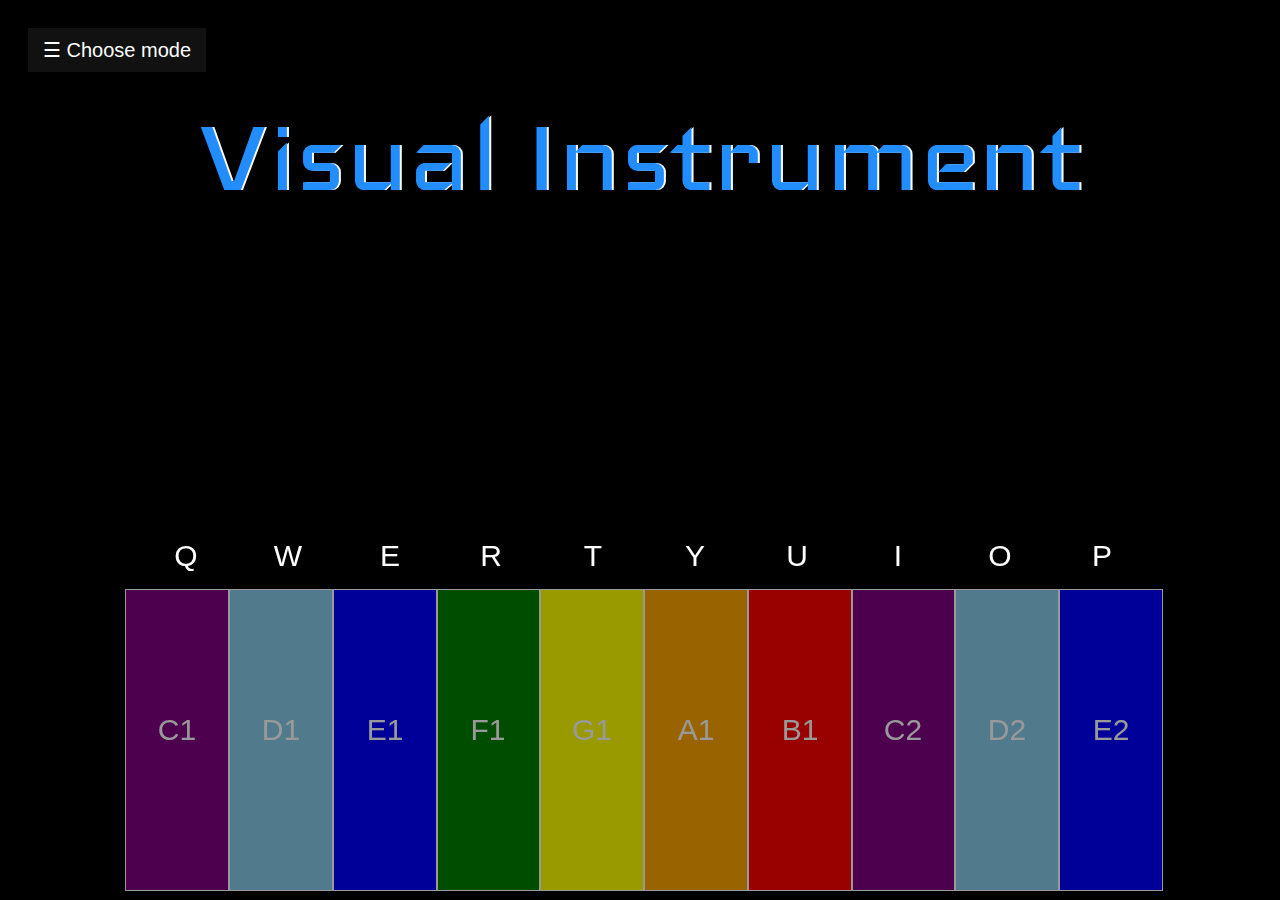
==== main_keyboard.html @ a52c71ea "submit github.io" ====
<!DOCTYPE html>
<html lang="en">

<head>
    <meta charset="UTF-8">
    <meta http-equiv="X-UA-Compatible" content="IE=edge">
    <meta name="viewport" content="width=device-width, initial-scale=1.0">
    <title>Visual instrument</title>
    <link rel="stylesheet" href="./styles/main.css">
    <link rel="preconnect" href="https://fonts.googleapis.com">
    <link rel="preconnect" href="https://fonts.gstatic.com" crossorigin>
    <link href="https://fonts.googleapis.com/css2?family=Iceland&display=swap" rel="stylesheet">
    
</head>


<body >
    <div>
        <ul class="circles">
            <li></li>
            <li></li>
            <li></li>
            <li></li>
            <li></li>
            <li></li>
            <li></li>
            <li></li>
            <li></li>
            <li></li>
        </ul>
    </div>
    
    <div id="mySidebar" class="sidebar">
        <a href="javascript:void(0)" class="closebtn" onclick="closeNav()">&times;</a>
        <a href="./main.html">mouse</a>
        <a href="./main_onClick.html">Gamemode</a>
        <a href="#">Clients</a>
        <a href="#">Contact</a>
    </div>
    <div id="main">
        <button class="openbtn" onclick="openNav()">&#9776; Choose mode</button>
    </div>
    
    <div class="title">
        <p id="appTitle">Visual Instrument</p>
    </div>
    <div class="piano">
        <div class="keytype">
            <canvas id="Q"></canvas>
            <canvas id="W"></canvas>
            <canvas id="E"></canvas>
            <canvas id="R"></canvas>
            <canvas id="T"></canvas>
            <canvas id="Y"></canvas>
            <canvas id="U"></canvas>
            <canvas id="I"></canvas>
            <canvas id="O"></canvas>
            <canvas id="P"></canvas>
            
        </div>
        <div class="key">
            <canvas class="note" id="C1"></canvas>
            <canvas class="note" id="D1"></canvas>
            <canvas class="note" id="E1"></canvas>
            <canvas class="note" id="F1"></canvas>
            <canvas class="note" id="G1"></canvas>
            <canvas class="note" id="A1"></canvas>
            <canvas class="note" id="B1"></canvas>
            <canvas class="note" id="C2"></canvas>
            <canvas class="note" id="D2"></canvas>
            <canvas class="note" id="E2"></canvas>
            
        </div>
    </div>
    <script src="./scripts/tons.js"></script>
</body>

</html>
---- styles/main.css ----
body{
    background-color: black;
    /* background-color: #222222; */
    /* background: repeating-linear-gradient(
    45deg,#2b2b2b 0%,#2b2b2b 10%,#222222 0%,#222222 50%
    )
    0 / 15px 15px; */
}
.key {
    display: flex;
    
    position: absolute;
    bottom: 1%;
    justify-content: center;
}
.key canvas{
    width: 8%;
    height: 300px;
    object-fit: none;
    border: white;
    border-style: solid;
    border-width: thin;
}
.keytype canvas{
    width: 8%;
    height: 650px;
    object-fit: none;
    border: none;
    border-style: none;
    border-width: thin;
}
.keytype {
    display: flex;
    position: absolute;
    bottom: 1%;
    justify-content: center;
}
.key canvas:hover{
    transform: scale(1.05);
    z-index: 1;
}
.tran{
    transform: scale(1.05);
    z-index: 1;
}
.title p {
    
    text-align: center;
    font-size: 8em;
    margin-bottom: 0;
    margin-top: 0;
    line-height: 1;
    text-decoration: none;
    color: #228dff;
    font-family: "Iceland";
    text-shadow: 2px 0 0 #fff;
    }
.title p:hover{
    color: #fff;
    animation: neon2 1.5s ease-in-out infinite alternate;
}
@keyframes neon2 {
    from {
        text-shadow: 0 0 10px #fff, 0 0 20px #fff, 0 0 30px #fff, 0 0 40px #228dff,
        0 0 70px #228dff, 0 0 80px #228dff, 0 0 100px #228dff, 0 0 150px #228dff;
    }
    to {
        text-shadow: 0 0 5px #fff, 0 0 10px #fff, 0 0 15px #fff, 0 0 20px #228dff,
        0 0 35px #228dff, 0 0 40px #228dff, 0 0 50px #228dff, 0 0 75px #228dff;
    }
    }
#C1,#C2,#C3{
    background-color: purple;
    opacity: 0.6;
}
#D1,#D2,#D3{
    background-color: skyblue;
    opacity: 0.6;
}
#E1,#E2,#E3{
    background-color: blue;
    opacity: 0.6;
}
#F1,#F2,#F3{
    background-color: green;
    opacity: 0.6;
}
#G1,#G2,#G3{
    background-color: yellow;
    opacity: 0.6;
}
#A1,#A2,#A3{
    background-color: orange;
    opacity: 0.6;
}
#B1,#B2,#B3{
    background-color: red;
    opacity: 0.6;
}
#C1:hover {
    opacity: 1;
}
#D1:hover {
    opacity: 1;
}#E1:hover {
    opacity: 1;
}#F1:hover {
    opacity: 1;
}#G1:hover {
    opacity: 1;
}#A1:hover {
    opacity: 1;
}#B1:hover {
    opacity: 1;
}#C2:hover {
    opacity: 1;
}
#D2:hover {
    opacity: 1;
}#E2:hover {
    opacity: 1;
}

.sidebar {
    height: 100%; /* 100% Full-height */
    width: 0; /* 0 width - change this with JavaScript */
    position: fixed; /* Stay in place */
    z-index: 1; /* Stay on top */
    top: 0;
    left: 0;
    background-color: #111; /* Black*/
    overflow-x: hidden; /* Disable horizontal scroll */
    padding-top: 60px; /* Place content 60px from the top */
    transition: 0.5s; /* 0.5 second transition effect to slide in the sidebar */
  }
  
  /* The sidebar links */
  .sidebar a {
    padding: 8px 8px 8px 32px;
    text-decoration: none;
    font-size: 22px;
    color: #818181;
    display: block;
    transition: 0.3s;
  }
  
  /* When you mouse over the navigation links, change their color */
  .sidebar a:hover {
    color: #f1f1f1;
    transform: scale(1.25);
  }
  
  /* Position and style the close button (top right corner) */
  .sidebar .closebtn {
    position: absolute;
    top: 0;
    right: 25px;
    font-size: 32px;
    margin-left: 50px;
  }
  
  /* The button used to open the sidebar */
  .openbtn {
    font-size: 20px;
    cursor: pointer;
    background-color: #111;
    color: white;
    padding: 10px 15px;
    border: none;
  }
  
  .openbtn:hover {
    background-color: #444;
  }
  
  /* Style page content - use this if you want to push the page content to the right when you open the side navigation */
  #main {
    transition: margin-left .5s; /* If you want a transition effect */
    padding: 20px;
  }
  
  /* On smaller screens, where height is less than 450px, change the style of the sidenav (less padding and a smaller font size) */
  @media screen and (max-height: 450px) {
    .sidebar {padding-top: 15px;}
    .sidebar a {font-size: 18px;}
  }
  @import url('https://fonts.googleapis.com/css?family=Exo:400,700');

  /* .area{
      background: #4e54c8;  
      background: -webkit-linear-gradient(to left, #8f94fb, #4e54c8);  
      width: 100%;
      height:100vh;
      
     
  } */
  
  .circles{
      position: absolute;
      z-index: -100;
      top: 0;
      left: 0;
      width: 95%;
      height: 95%;
      overflow: hidden;
  }
  
  .circles li{
      position: absolute;
      display: block;
      list-style: none;
      width: 20px;
      height: 20px;
      background: rgba(255, 255, 255, 0.2);
      animation: animate 25s linear infinite;
      bottom: -150px;
      
  }
  
  .circles li:nth-child(1){
      left: 25%;
      width: 80px;
      height: 80px;
      animation-delay: 0s;
  }
  
  
  .circles li:nth-child(2){
      left: 10%;
      width: 20px;
      height: 20px;
      animation-delay: 2s;
      animation-duration: 12s;
  }
  
  .circles li:nth-child(3){
      left: 70%;
      width: 20px;
      height: 20px;
      animation-delay: 4s;
  }
  
  .circles li:nth-child(4){
      left: 40%;
      width: 60px;
      height: 60px;
      animation-delay: 0s;
      animation-duration: 18s;
  }
  
  .circles li:nth-child(5){
      left: 65%;
      width: 20px;
      height: 20px;
      animation-delay: 0s;
  }
  
  .circles li:nth-child(6){
      left: 75%;
      width: 110px;
      height: 110px;
      animation-delay: 3s;
  }
  
  .circles li:nth-child(7){
      left: 35%;
      width: 150px;
      height: 150px;
      animation-delay: 7s;
  }
  
  .circles li:nth-child(8){
      left: 50%;
      width: 25px;
      height: 25px;
      animation-delay: 15s;
      animation-duration: 45s;
  }
  
  .circles li:nth-child(9){
      left: 20%;
      width: 15px;
      height: 15px;
      animation-delay: 2s;
      animation-duration: 35s;
  }
  
  .circles li:nth-child(10){
      left: 85%;
      width: 150px;
      height: 150px;
      animation-delay: 0s;
      animation-duration: 11s;
  }
  
  
  
  @keyframes animate {
  
      0%{
          transform: translateY(0) rotate(0deg);
          opacity: 1;
          border-radius: 0;
      }
  
      100%{
          transform: translateY(-1000px) rotate(720deg);
          opacity: 0;
          border-radius: 50%;
      }
  
  }
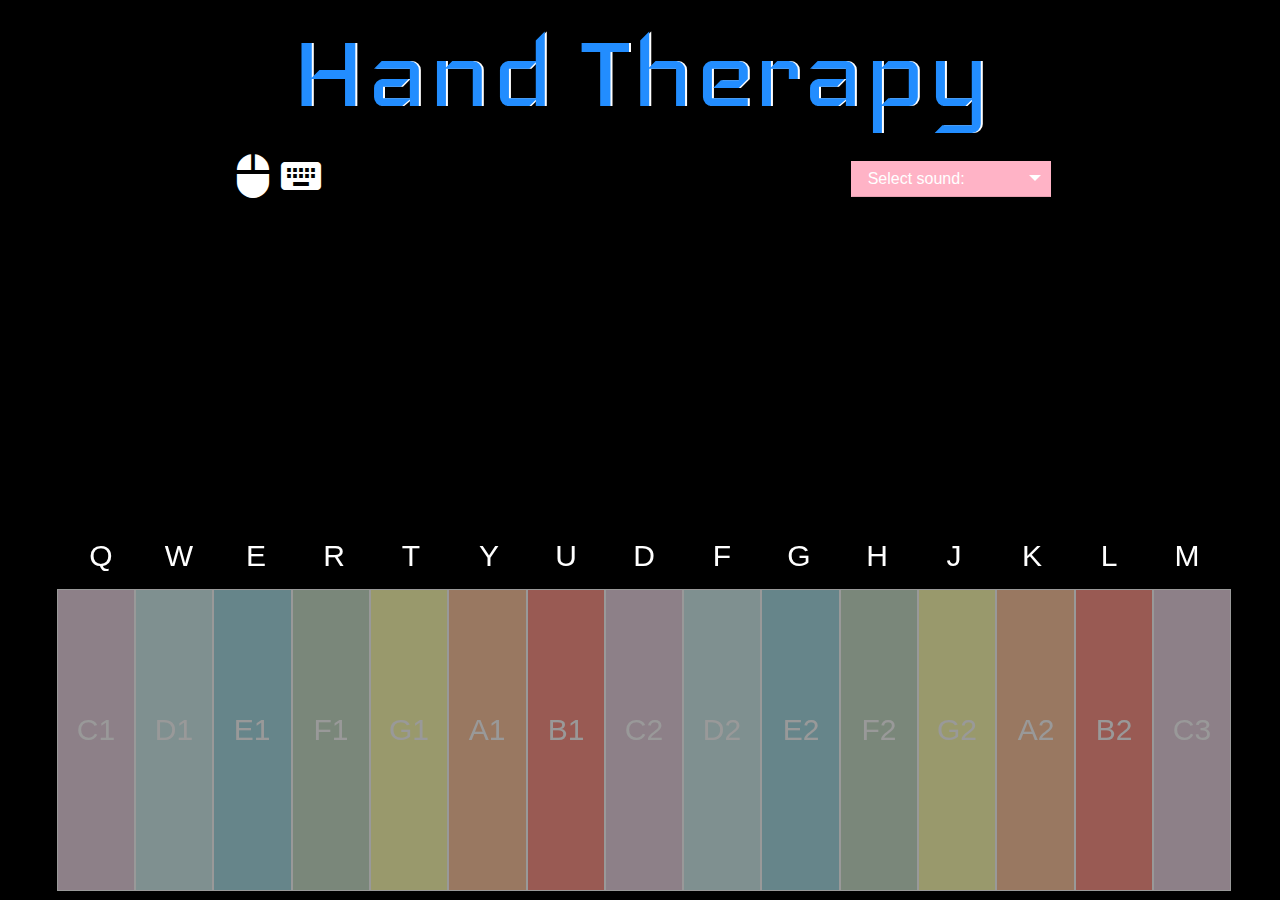
==== commit babb9ccb: "update" ====
--- a/main_keyboard.html
+++ b/main_keyboard.html
@@ -10,11 +10,14 @@
     <link rel="preconnect" href="https://fonts.googleapis.com">
     <link rel="preconnect" href="https://fonts.gstatic.com" crossorigin>
     <link href="https://fonts.googleapis.com/css2?family=Iceland&display=swap" rel="stylesheet">
+    <link href="https://fonts.googleapis.com/icon?family=Material+Icons" rel="stylesheet">
     
 </head>
 
 
 <body >
+
+
     <div>
         <ul class="circles">
             <li></li>
@@ -29,21 +32,38 @@
             <li></li>
         </ul>
     </div>
-    
-    <div id="mySidebar" class="sidebar">
-        <a href="javascript:void(0)" class="closebtn" onclick="closeNav()">&times;</a>
-        <a href="./main.html">mouse</a>
-        <a href="./main_onClick.html">Gamemode</a>
-        <a href="#">Clients</a>
-        <a href="#">Contact</a>
+
+
+    <div class="title">
+        <p id="appTitle">Hand Therapy</p>
     </div>
-    <div id="main">
-        <button class="openbtn" onclick="openNav()">&#9776; Choose mode</button>
+    <div class="option">
+        <div class="selectpage">
+            <p id="pageicon">
+                <a class="material-icons md-48" href="./main.html" style="color: white;">mouse</a>
+                <a class="material-icons md-48" href="./main_keyboard.html" style="color: white;">keyboard</a>
+                <a class="material-icons md-48" href="./main_onClick.html" style="color: white;">sports_esports</a>
+                <a class="material-icons md-48" href="./lesson.html" style="color: white;">waving_hand</a>
+            </p>
+        </div>
+        <div class="settingform">
+            <form>
+                <div class="set">
+                    <div class="custom-select" id="set"style="width:200px;">
+                        <select name="sound" id="sound">
+                            <option value="sound">Select sound:</option>
+                            <option value="piano">Piano</option>
+                            <option value="guitar">Guitar</option>
+                            <option value="bass">Bass</option>
+                        </select>
+                        
+                    </div>
+                </div>
+                
+            </form>
+        </div>
     </div>
     
-    <div class="title">
-        <p id="appTitle">Visual Instrument</p>
-    </div>
     <div class="piano">
         <div class="keytype">
             <canvas id="Q"></canvas>
@@ -53,10 +73,15 @@
             <canvas id="T"></canvas>
             <canvas id="Y"></canvas>
             <canvas id="U"></canvas>
-            <canvas id="I"></canvas>
-            <canvas id="O"></canvas>
-            <canvas id="P"></canvas>
-            
+            <canvas id="D"></canvas>
+            <canvas id="F"></canvas>
+            <canvas id="G"></canvas>
+            <canvas id="H"></canvas>
+            <canvas id="J"></canvas>
+            <canvas id="K"></canvas>
+            <canvas id="L"></canvas>
+            <canvas id="M"></canvas>
+
         </div>
         <div class="key">
             <canvas class="note" id="C1"></canvas>
@@ -69,10 +94,18 @@
             <canvas class="note" id="C2"></canvas>
             <canvas class="note" id="D2"></canvas>
             <canvas class="note" id="E2"></canvas>
-            
+            <canvas class="note" id="F2"></canvas>
+            <canvas class="note" id="G2"></canvas>
+            <canvas class="note" id="A2"></canvas>
+            <canvas class="note" id="B2"></canvas>
+            <canvas class="note" id="C3"></canvas>
         </div>
     </div>
     <script src="./scripts/tons.js"></script>
+    
+    <script src="./scripts/select.js"></script>
+
+
 </body>
 
 </html>--- a/styles/main.css
+++ b/styles/main.css
@@ -1,192 +1,242 @@
-body{
-    background-color: black;
-    /* background-color: #222222; */
-    /* background: repeating-linear-gradient(
+.material-icons.md-18 { font-size: 18px; }
+.material-icons.md-24 { font-size: 24px; }
+.material-icons.md-36 { font-size: 36px; }
+.material-icons.md-48 { font-size: 48px;text-decoration:none; }
+
+
+body {
+  background-color: black;
+  /* background-color: #222222; */
+  /* background: repeating-linear-gradient(
     45deg,#2b2b2b 0%,#2b2b2b 10%,#222222 0%,#222222 50%
     )
     0 / 15px 15px; */
 }
 .key {
-    display: flex;
-    
-    position: absolute;
-    bottom: 1%;
-    justify-content: center;
-}
-.key canvas{
-    width: 8%;
-    height: 300px;
-    object-fit: none;
-    border: white;
-    border-style: solid;
-    border-width: thin;
-}
-.keytype canvas{
-    width: 8%;
-    height: 650px;
-    object-fit: none;
-    border: none;
-    border-style: none;
-    border-width: thin;
+  display: flex;
+
+  position: absolute;
+  bottom: 1%;
+  justify-content: center;
+}
+.key canvas {
+  width: 6%;
+  height: 300px;
+  object-fit: none;
+  border: white;
+  border-style: solid;
+  border-width: thin;
+}
+.keytype canvas {
+  width: 6.1%;
+  height: 650px;
+  object-fit: none;
+  border: none;
+  border-style: none;
+  border-width: thin;
+  z-index: -100;
 }
 .keytype {
-    display: flex;
-    position: absolute;
-    bottom: 1%;
-    justify-content: center;
-}
-.key canvas:hover{
-    transform: scale(1.05);
-    z-index: 1;
-}
-.tran{
-    transform: scale(1.05);
-    z-index: 1;
+  display: flex;
+  position: absolute;
+  bottom: 1%;
+  justify-content: center;
+}
+.key canvas:hover {
+  transform: scale(1.05);
+  z-index: 1;
+}
+.tran {
+  transform: scale(1.05);
+  z-index: 1;
 }
 .title p {
-    
-    text-align: center;
-    font-size: 8em;
-    margin-bottom: 0;
-    margin-top: 0;
-    line-height: 1;
-    text-decoration: none;
-    color: #228dff;
-    font-family: "Iceland";
-    text-shadow: 2px 0 0 #fff;
-    }
-.title p:hover{
-    color: #fff;
-    animation: neon2 1.5s ease-in-out infinite alternate;
+  text-align: center;
+  font-size: 8em;
+  margin-bottom: 0;
+  margin-top: 0;
+  line-height: 1;
+  text-decoration: none;
+  color: #228dff;
+  font-family: "Iceland";
+  text-shadow: 2px 0 0 #fff;
+}
+.title p:hover {
+  color: #fff;
+  animation: neon2 1.5s ease-in-out infinite alternate;
 }
 @keyframes neon2 {
-    from {
-        text-shadow: 0 0 10px #fff, 0 0 20px #fff, 0 0 30px #fff, 0 0 40px #228dff,
-        0 0 70px #228dff, 0 0 80px #228dff, 0 0 100px #228dff, 0 0 150px #228dff;
-    }
-    to {
-        text-shadow: 0 0 5px #fff, 0 0 10px #fff, 0 0 15px #fff, 0 0 20px #228dff,
-        0 0 35px #228dff, 0 0 40px #228dff, 0 0 50px #228dff, 0 0 75px #228dff;
-    }
-    }
-#C1,#C2,#C3{
-    background-color: purple;
-    opacity: 0.6;
-}
-#D1,#D2,#D3{
-    background-color: skyblue;
-    opacity: 0.6;
-}
-#E1,#E2,#E3{
-    background-color: blue;
-    opacity: 0.6;
-}
-#F1,#F2,#F3{
-    background-color: green;
-    opacity: 0.6;
-}
-#G1,#G2,#G3{
-    background-color: yellow;
-    opacity: 0.6;
-}
-#A1,#A2,#A3{
-    background-color: orange;
-    opacity: 0.6;
-}
-#B1,#B2,#B3{
-    background-color: red;
-    opacity: 0.6;
+  from {
+    text-shadow: 0 0 10px #fff, 0 0 20px #fff, 0 0 30px #fff, 0 0 40px #228dff,
+      0 0 70px #228dff, 0 0 80px #228dff, 0 0 100px #228dff, 0 0 150px #228dff;
+  }
+  to {
+    text-shadow: 0 0 5px #fff, 0 0 10px #fff, 0 0 15px #fff, 0 0 20px #228dff,
+      0 0 35px #228dff, 0 0 40px #228dff, 0 0 50px #228dff, 0 0 75px #228dff;
+  }
+}
+#C1,
+#C2,
+#C3 {
+  background-color: #ECD5E3;
+  opacity: 0.6;
+}
+#D1,
+#D2,
+#D3 {
+  background-color: #D4F0F0;
+  opacity: 0.6;
+}
+#E1,
+#E2,
+#E3 {
+  background-color: #ABDEE6;
+  opacity: 0.6;
+}
+#F1,
+#F2,
+#F3 {
+  background-color: #CCE2CB;
+  opacity: 0.6;
+}
+#G1,
+#G2,
+#G3 {
+  background-color: #FFFFB5;
+  opacity: 0.6;
+}
+#A1,
+#A2,
+#A3 {
+  background-color: #FFC8A2;
+  opacity: 0.6;
+}
+#B1,
+#B2,
+#B3 {
+  background-color: #FF968A;
+  opacity: 0.6;
 }
 #C1:hover {
-    opacity: 1;
+  opacity: 1;
 }
 #D1:hover {
-    opacity: 1;
-}#E1:hover {
-    opacity: 1;
-}#F1:hover {
-    opacity: 1;
-}#G1:hover {
-    opacity: 1;
-}#A1:hover {
-    opacity: 1;
-}#B1:hover {
-    opacity: 1;
-}#C2:hover {
-    opacity: 1;
+  opacity: 1;
+}
+#E1:hover {
+  opacity: 1;
+}
+#F1:hover {
+  opacity: 1;
+}
+#G1:hover {
+  opacity: 1;
+}
+#A1:hover {
+  opacity: 1;
+}
+#B1:hover {
+  opacity: 1;
+}
+#C2:hover {
+  opacity: 1;
 }
 #D2:hover {
-    opacity: 1;
-}#E2:hover {
-    opacity: 1;
-}
+  opacity: 1;
+}
+#E2:hover {
+  opacity: 1;
+}
+#F2:hover {
+  opacity: 1;
+}
+#G2:hover {
+  opacity: 1;
+}
+#A2:hover {
+  opacity: 1;
+}
+#B2:hover {
+  opacity: 1;
+}
+#C3:hover {
+  opacity: 1;
+}
+
 
 .sidebar {
-    height: 100%; /* 100% Full-height */
-    width: 0; /* 0 width - change this with JavaScript */
-    position: fixed; /* Stay in place */
-    z-index: 1; /* Stay on top */
-    top: 0;
-    left: 0;
-    background-color: #111; /* Black*/
-    overflow-x: hidden; /* Disable horizontal scroll */
-    padding-top: 60px; /* Place content 60px from the top */
-    transition: 0.5s; /* 0.5 second transition effect to slide in the sidebar */
-  }
-  
-  /* The sidebar links */
+  height: 100%; /* 100% Full-height */
+  width: 0; /* 0 width - change this with JavaScript */
+  position: fixed; /* Stay in place */
+  z-index: 1; /* Stay on top */
+  top: 0;
+  left: 0;
+  background-color: #111; /* Black*/
+  overflow-x: hidden; /* Disable horizontal scroll */
+  padding-top: 60px; /* Place content 60px from the top */
+  transition: 0.5s; /* 0.5 second transition effect to slide in the sidebar */
+}
+
+/* The sidebar links */
+.sidebar a {
+  padding: 8px 8px 8px 32px;
+  text-decoration: none;
+  font-size: 22px;
+  color: #818181;
+  display: block;
+  transition: 0.3s;
+}
+
+/* When you mouse over the navigation links, change their color */
+.sidebar a:hover {
+  color: #f1f1f1;
+  transform: scale(1.25);
+}
+
+/* Position and style the close button (top right corner) */
+.sidebar .closebtn {
+  position: absolute;
+  top: 0;
+  right: 25px;
+  font-size: 32px;
+  margin-left: 50px;
+}
+
+/* The button used to open the sidebar */
+.openbtn {
+  font-size: 20px;
+  cursor: pointer;
+  background-color: #111;
+  color: white;
+  padding: 10px 15px;
+  border: none;
+}
+
+.openbtn:hover {
+  background-color: #444;
+}
+
+/* Style page content - use this if you want to push the page content to the right when you open the side navigation */
+#main {
+  transition: margin-left 0.5s; /* If you want a transition effect */
+  padding: 20px;
+}
+
+/* On smaller screens, where height is less than 450px, change the style of the sidenav (less padding and a smaller font size) */
+@media screen and (max-height: 450px) {
+  .sidebar {
+    padding-top: 15px;
+  }
   .sidebar a {
-    padding: 8px 8px 8px 32px;
-    text-decoration: none;
-    font-size: 22px;
-    color: #818181;
-    display: block;
-    transition: 0.3s;
-  }
-  
-  /* When you mouse over the navigation links, change their color */
-  .sidebar a:hover {
-    color: #f1f1f1;
-    transform: scale(1.25);
-  }
-  
-  /* Position and style the close button (top right corner) */
-  .sidebar .closebtn {
-    position: absolute;
-    top: 0;
-    right: 25px;
-    font-size: 32px;
-    margin-left: 50px;
-  }
-  
-  /* The button used to open the sidebar */
-  .openbtn {
-    font-size: 20px;
-    cursor: pointer;
-    background-color: #111;
-    color: white;
-    padding: 10px 15px;
-    border: none;
-  }
-  
-  .openbtn:hover {
-    background-color: #444;
-  }
-  
-  /* Style page content - use this if you want to push the page content to the right when you open the side navigation */
-  #main {
-    transition: margin-left .5s; /* If you want a transition effect */
-    padding: 20px;
-  }
-  
-  /* On smaller screens, where height is less than 450px, change the style of the sidenav (less padding and a smaller font size) */
-  @media screen and (max-height: 450px) {
-    .sidebar {padding-top: 15px;}
-    .sidebar a {font-size: 18px;}
-  }
-  @import url('https://fonts.googleapis.com/css?family=Exo:400,700');
-
-  /* .area{
+    font-size: 18px;
+  }
+}
+
+
+
+@import url("https://fonts.googleapis.com/css?family=Exo:400,700");
+
+/* .area{
       background: #4e54c8;  
       background: -webkit-linear-gradient(to left, #8f94fb, #4e54c8);  
       width: 100%;
@@ -194,119 +244,203 @@
       
      
   } */
+
+.circles {
+  position: absolute;
+  z-index: -100;
+  top: 0;
+  left: 0;
+  width: 95%;
+  height: 95%;
+  overflow: hidden;
+}
+
+.circles li {
+  position: absolute;
+  display: block;
+  list-style: none;
+  width: 20px;
+  height: 20px;
+  background: rgba(255, 255, 255, 0.2);
+  animation: animate 25s linear infinite;
+  bottom: -150px;
+}
+
+.circles li:nth-child(1) {
+  left: 25%;
+  width: 80px;
+  height: 80px;
+  animation-delay: 0s;
+}
+
+.circles li:nth-child(2) {
+  left: 10%;
+  width: 20px;
+  height: 20px;
+  animation-delay: 2s;
+  animation-duration: 12s;
+}
+
+.circles li:nth-child(3) {
+  left: 70%;
+  width: 20px;
+  height: 20px;
+  animation-delay: 4s;
+}
+
+.circles li:nth-child(4) {
+  left: 40%;
+  width: 60px;
+  height: 60px;
+  animation-delay: 0s;
+  animation-duration: 18s;
+}
+
+.circles li:nth-child(5) {
+  left: 65%;
+  width: 20px;
+  height: 20px;
+  animation-delay: 0s;
+}
+
+.circles li:nth-child(6) {
+  left: 75%;
+  width: 110px;
+  height: 110px;
+  animation-delay: 3s;
+}
+
+.circles li:nth-child(7) {
+  left: 35%;
+  width: 150px;
+  height: 150px;
+  animation-delay: 7s;
+}
+
+.circles li:nth-child(8) {
+  left: 50%;
+  width: 25px;
+  height: 25px;
+  animation-delay: 15s;
+  animation-duration: 45s;
+}
+
+.circles li:nth-child(9) {
+  left: 20%;
+  width: 15px;
+  height: 15px;
+  animation-delay: 2s;
+  animation-duration: 35s;
+}
+
+.circles li:nth-child(10) {
+  left: 85%;
+  width: 150px;
+  height: 150px;
+  animation-delay: 0s;
+  animation-duration: 11s;
+}
+
+@keyframes animate {
+  0% {
+    transform: translateY(0) rotate(0deg);
+    opacity: 1;
+    border-radius: 0;
+  }
+
+  100% {
+    transform: translateY(-1000px) rotate(720deg);
+    opacity: 0;
+    border-radius: 50%;
+  }
+}
+
+/* formstyle */
+.custom-select {
+  position: relative;
+  font-family: Arial;
+
+}
+
+.custom-select select {
+  display: none; /*hide original SELECT element:*/
+}
+
+.select-selected {
+  background-color: #ffb3c6;
+}
+
+/*style the arrow inside the select element:*/
+.select-selected:after {
+  position: absolute;
+  content: "";
+  top: 14px;
+  right: 10px;
+  width: 0;
+  height: 0;
+  border: 6px solid transparent;
+  border-color: #fff transparent transparent transparent;
+}
+
+/*point the arrow upwards when the select box is open (active):*/
+.select-selected.select-arrow-active:after {
+  border-color: transparent transparent #fff transparent;
+  top: 7px;
+}
+
+/*style the items (options), including the selected item:*/
+.select-items div,
+.select-selected {
+  color: #ffffff;
+  padding: 8px 16px;
+  border: 1px solid transparent;
+  border-color: transparent transparent rgba(0, 0, 0, 0.1) transparent;
+  cursor: pointer;
+  user-select: none;
+}
+
+/*style items (options):*/
+.select-items {
+  position: absolute;
+  background-color: #ffb3c6;
+  top: 100%;
+  left: 0;
+  right: 0;
+  z-index: 99;
+}
+
+/*hide the items when the select box is closed:*/
+.select-hide {
+  display: none;
+}
+
+.select-items div:hover,
+.same-as-selected {
+  background-color: rgba(0, 0, 0, 0.1);
+}
+.set{
+    display: flex;
+    justify-content: center;
+}
+.settingform{
+  height: 50%;
+  display: flex;
+  justify-content: center;
+  margin-top: 25px;
+}
+.option{
+  display: flex;
+  justify-content: space-evenly;
+}
+.selectpage{
+  width: 400px;
+}
+#pageicon{
+  display: flex;
+  justify-content: space-evenly;
+}
+iframe {
+  display: block;
+  margin: 0 auto;
   
-  .circles{
-      position: absolute;
-      z-index: -100;
-      top: 0;
-      left: 0;
-      width: 95%;
-      height: 95%;
-      overflow: hidden;
-  }
-  
-  .circles li{
-      position: absolute;
-      display: block;
-      list-style: none;
-      width: 20px;
-      height: 20px;
-      background: rgba(255, 255, 255, 0.2);
-      animation: animate 25s linear infinite;
-      bottom: -150px;
-      
-  }
-  
-  .circles li:nth-child(1){
-      left: 25%;
-      width: 80px;
-      height: 80px;
-      animation-delay: 0s;
-  }
-  
-  
-  .circles li:nth-child(2){
-      left: 10%;
-      width: 20px;
-      height: 20px;
-      animation-delay: 2s;
-      animation-duration: 12s;
-  }
-  
-  .circles li:nth-child(3){
-      left: 70%;
-      width: 20px;
-      height: 20px;
-      animation-delay: 4s;
-  }
-  
-  .circles li:nth-child(4){
-      left: 40%;
-      width: 60px;
-      height: 60px;
-      animation-delay: 0s;
-      animation-duration: 18s;
-  }
-  
-  .circles li:nth-child(5){
-      left: 65%;
-      width: 20px;
-      height: 20px;
-      animation-delay: 0s;
-  }
-  
-  .circles li:nth-child(6){
-      left: 75%;
-      width: 110px;
-      height: 110px;
-      animation-delay: 3s;
-  }
-  
-  .circles li:nth-child(7){
-      left: 35%;
-      width: 150px;
-      height: 150px;
-      animation-delay: 7s;
-  }
-  
-  .circles li:nth-child(8){
-      left: 50%;
-      width: 25px;
-      height: 25px;
-      animation-delay: 15s;
-      animation-duration: 45s;
-  }
-  
-  .circles li:nth-child(9){
-      left: 20%;
-      width: 15px;
-      height: 15px;
-      animation-delay: 2s;
-      animation-duration: 35s;
-  }
-  
-  .circles li:nth-child(10){
-      left: 85%;
-      width: 150px;
-      height: 150px;
-      animation-delay: 0s;
-      animation-duration: 11s;
-  }
-  
-  
-  
-  @keyframes animate {
-  
-      0%{
-          transform: translateY(0) rotate(0deg);
-          opacity: 1;
-          border-radius: 0;
-      }
-  
-      100%{
-          transform: translateY(-1000px) rotate(720deg);
-          opacity: 0;
-          border-radius: 50%;
-      }
-  
-  }
+}